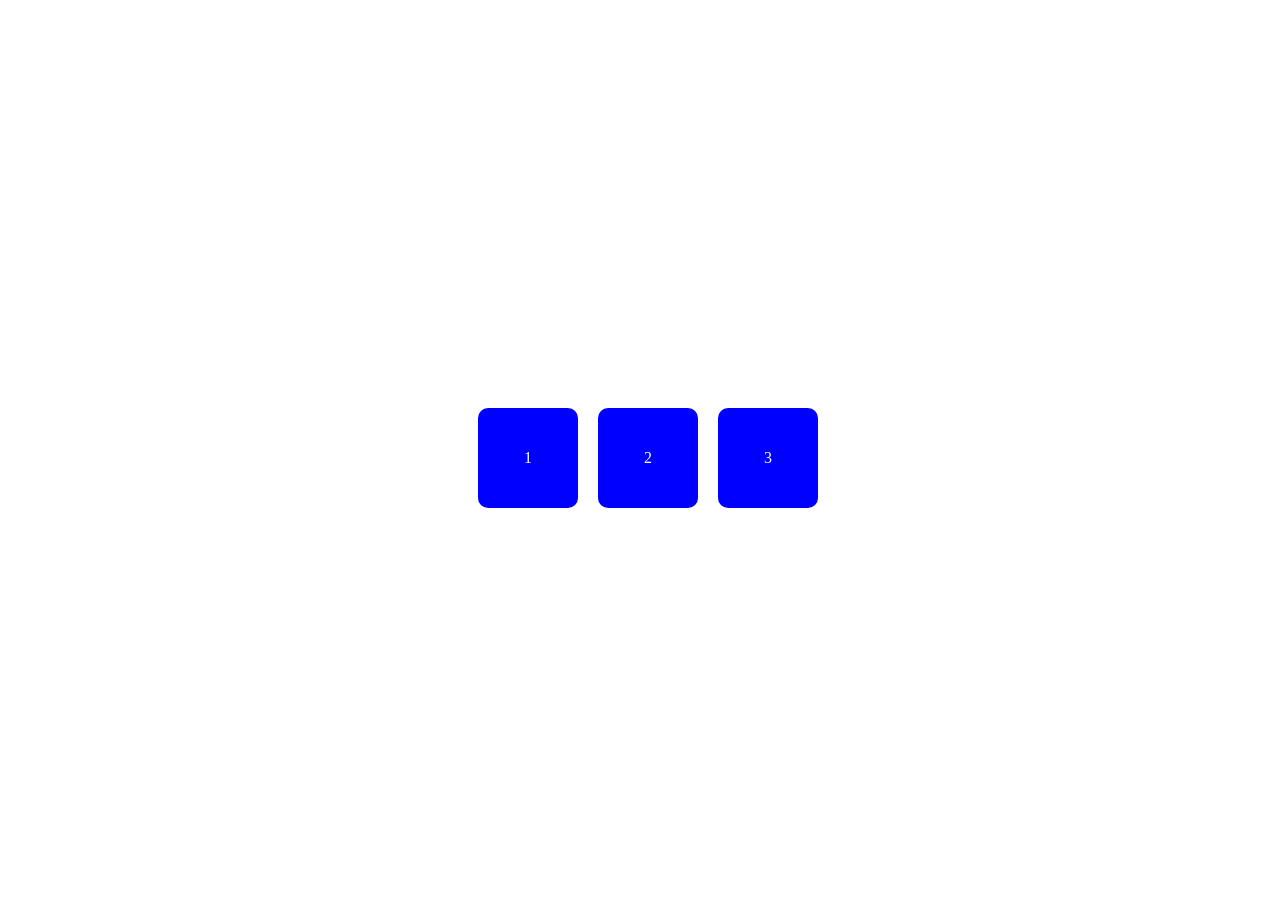
==== atividade01.html @ 320ede37 "Add files via upload" ====
<!DOCTYPE html>
<html lang="en">
<head>
    <meta charset="UTF-8">
    <meta name="viewport" content="width=device-width, initial-scale=1.0">
    <title>3 caixas centralizadas</title>
    <style>
        body{
            width: 100%;
            height: 100vh;
            overflow: hidden;
            display: flex;
            align-items: center;
            justify-content: center;
        }
        .caixa{
            display: flex;
            align-items: center;
            justify-content: center;
        }
        .caixa_numero{
            color: white;
            height: 100px;
            width: 100px;
            background-color: blue;
            border-radius: 10px;
            display: flex;
            align-items: center;
            justify-content: center;
            margin: 10px;
        }
    </style>
</head>
<body>
    <div class="caixa">
        <div class="caixa_numero">1</div>
        <div class="caixa_numero">2</div>
        <div class="caixa_numero">3</div>
    </div>
</body>
</html>
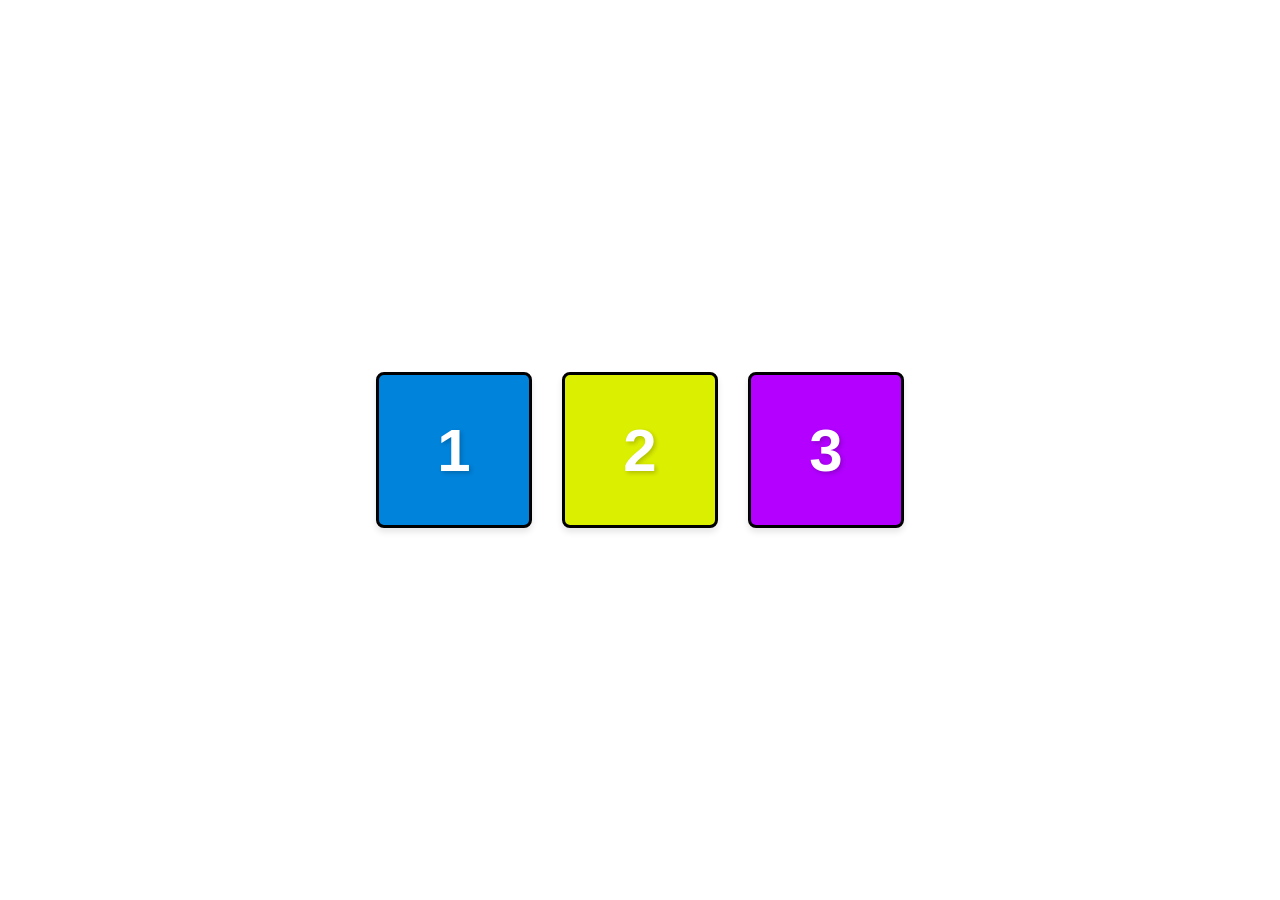
==== commit 2e2f7a99: "Add files via upload" ====
--- a/atividade01.html
+++ b/atividade01.html
@@ -1,41 +1,65 @@
 <!DOCTYPE html>
-<html lang="en">
+<html lang="pt-BR">
 <head>
     <meta charset="UTF-8">
     <meta name="viewport" content="width=device-width, initial-scale=1.0">
-    <title>3 caixas centralizadas</title>
+    <title>3 Quadrados</title>
+
     <style>
-        body{
-            width: 100%;
+        body {
+            display: flex;
+            justify-content: center;
+            align-items: center;
             height: 100vh;
-            overflow: hidden;
+            margin: 0;
+            background-color: #ffffff;
+            font-family: Arial, sans-serif;
+        }
+
+        .container {
             display: flex;
+            gap: 30px;
+        }
+
+        .square {
+            width: 150px;
+            height: 150px;
+            background-color: #0083db;
+            border: 3px solid #000000;
+            border-radius: 8px;
+            display: flex;
+            justify-content: center;
             align-items: center;
-            justify-content: center;
+            box-shadow: 0 4px 6px rgba(0, 0, 0, 0.1);
         }
-        .caixa{
-            display: flex;
-            align-items: center;
-            justify-content: center;
+
+        .square:nth-child(2) {
+            background-color: #dbef00;
         }
-        .caixa_numero{
+
+        .square:nth-child(3) {
+            background-color: #b300ff;
+        }
+
+        .number {
+            font-size: 60px;
+            font-weight: bold;
             color: white;
-            height: 100px;
-            width: 100px;
-            background-color: blue;
-            border-radius: 10px;
-            display: flex;
-            align-items: center;
-            justify-content: center;
-            margin: 10px;
+            text-shadow: 2px 2px 4px rgba(0, 0, 0, 0.2);
         }
     </style>
 </head>
 <body>
-    <div class="caixa">
-        <div class="caixa_numero">1</div>
-        <div class="caixa_numero">2</div>
-        <div class="caixa_numero">3</div>
+    <div class="container">
+        <div class="square">
+            <span class="number">1</span>
+        </div>
+        <div class="square">
+            <span class="number">2</span>
+        </div>
+        <div class="square">
+            <span class="number">3</span>
+        </div>
     </div>
 </body>
 </html>
